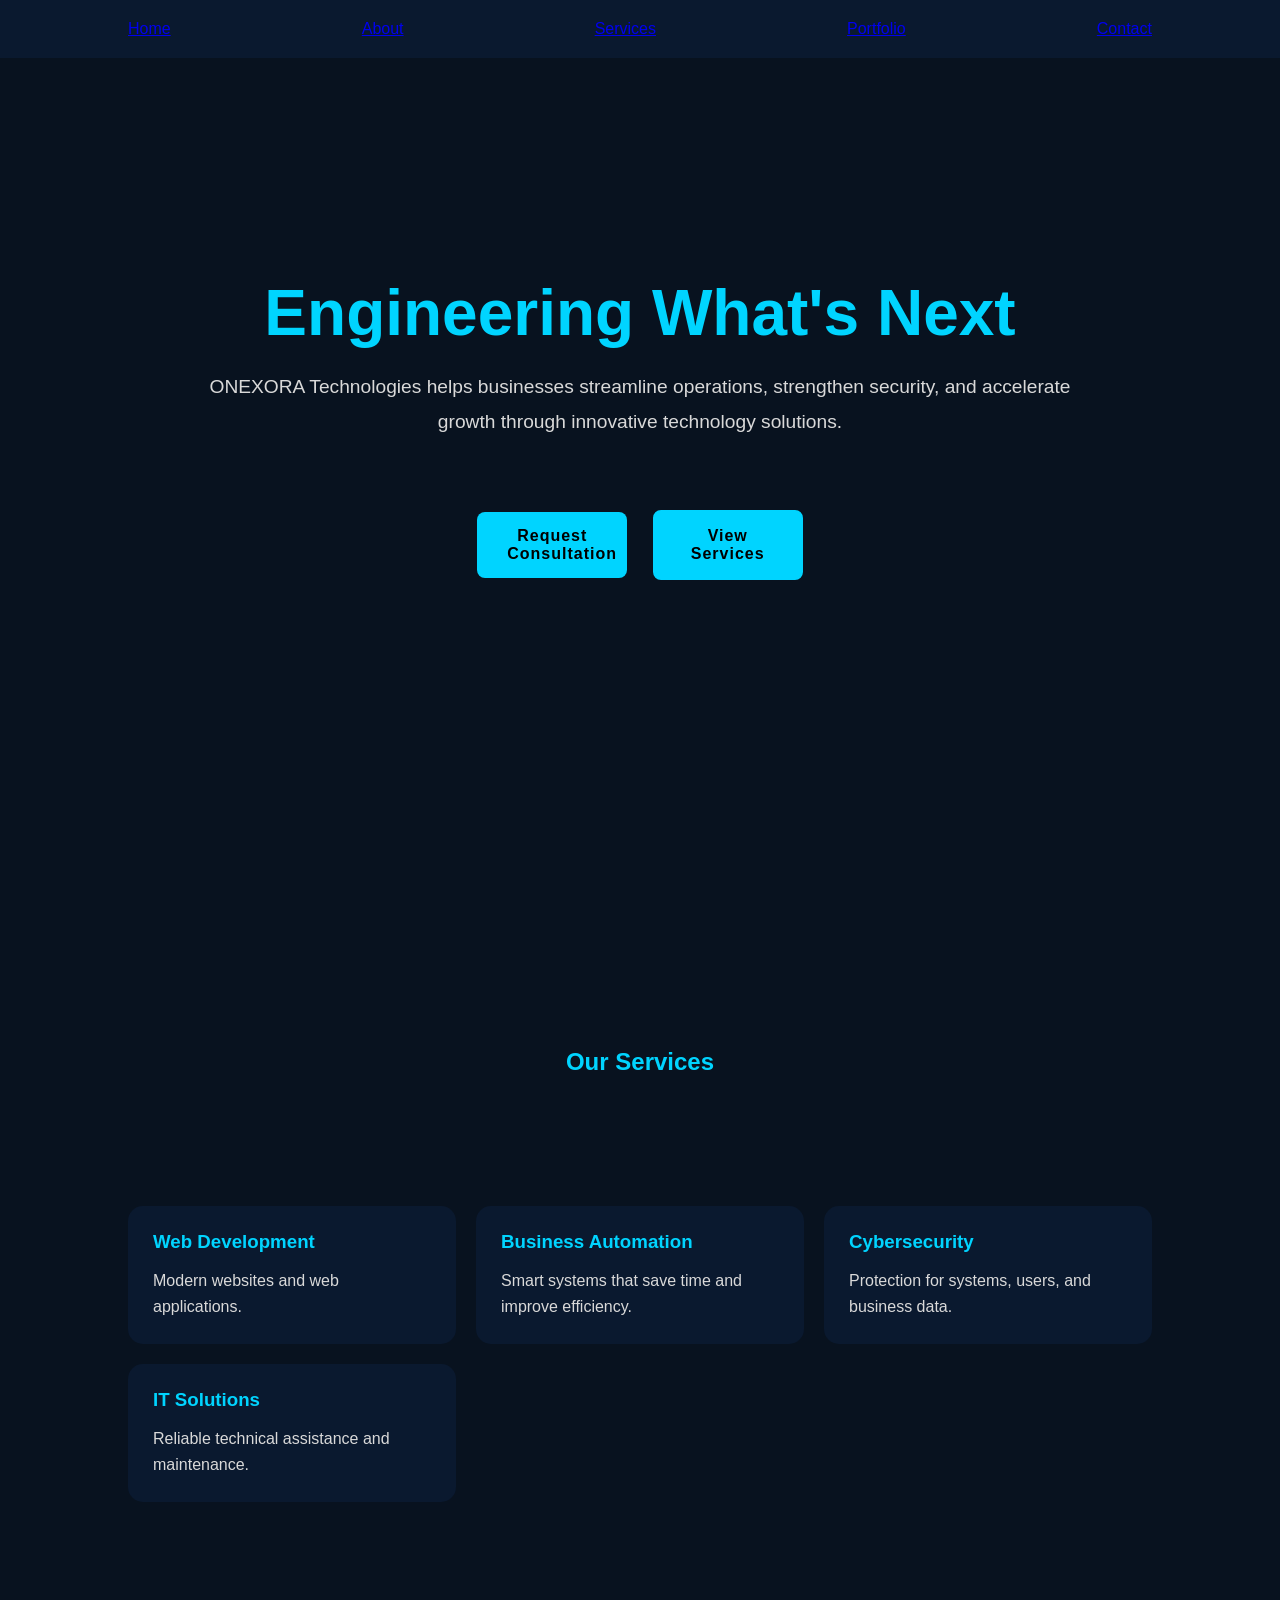
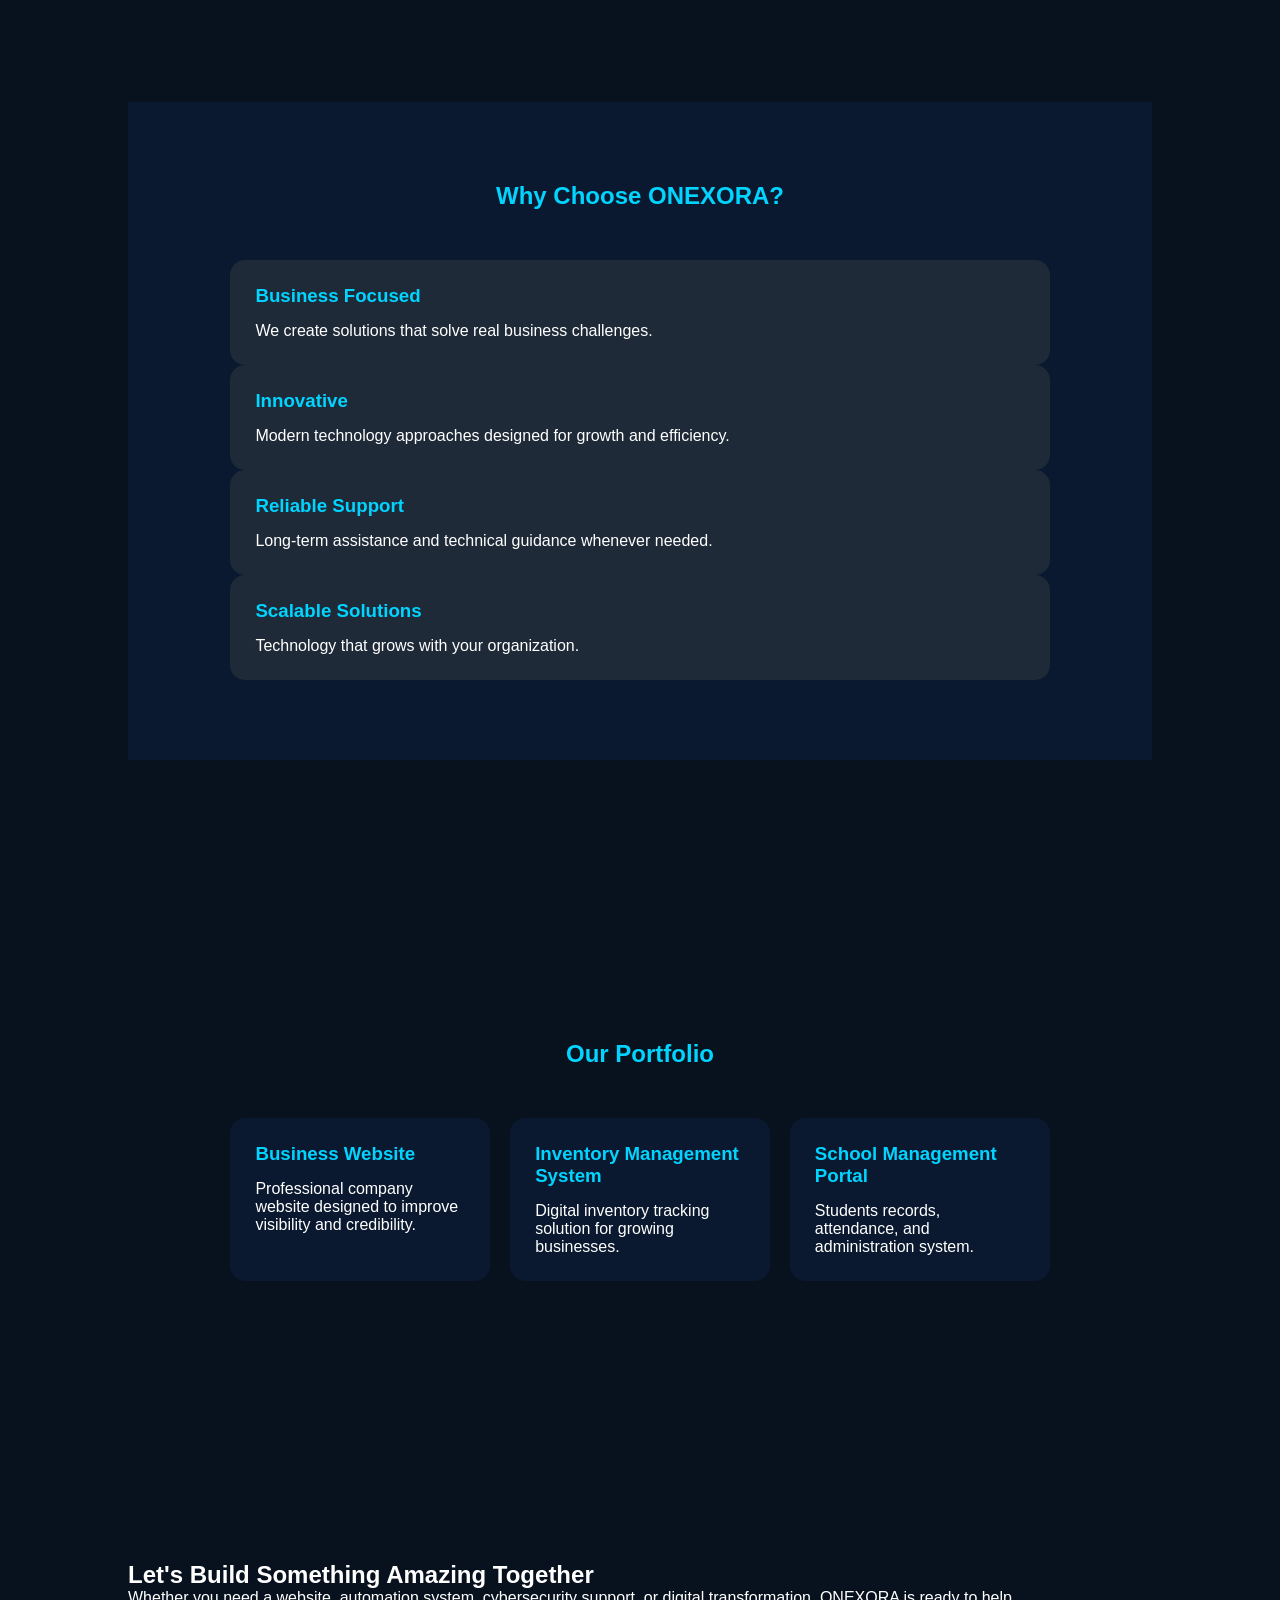
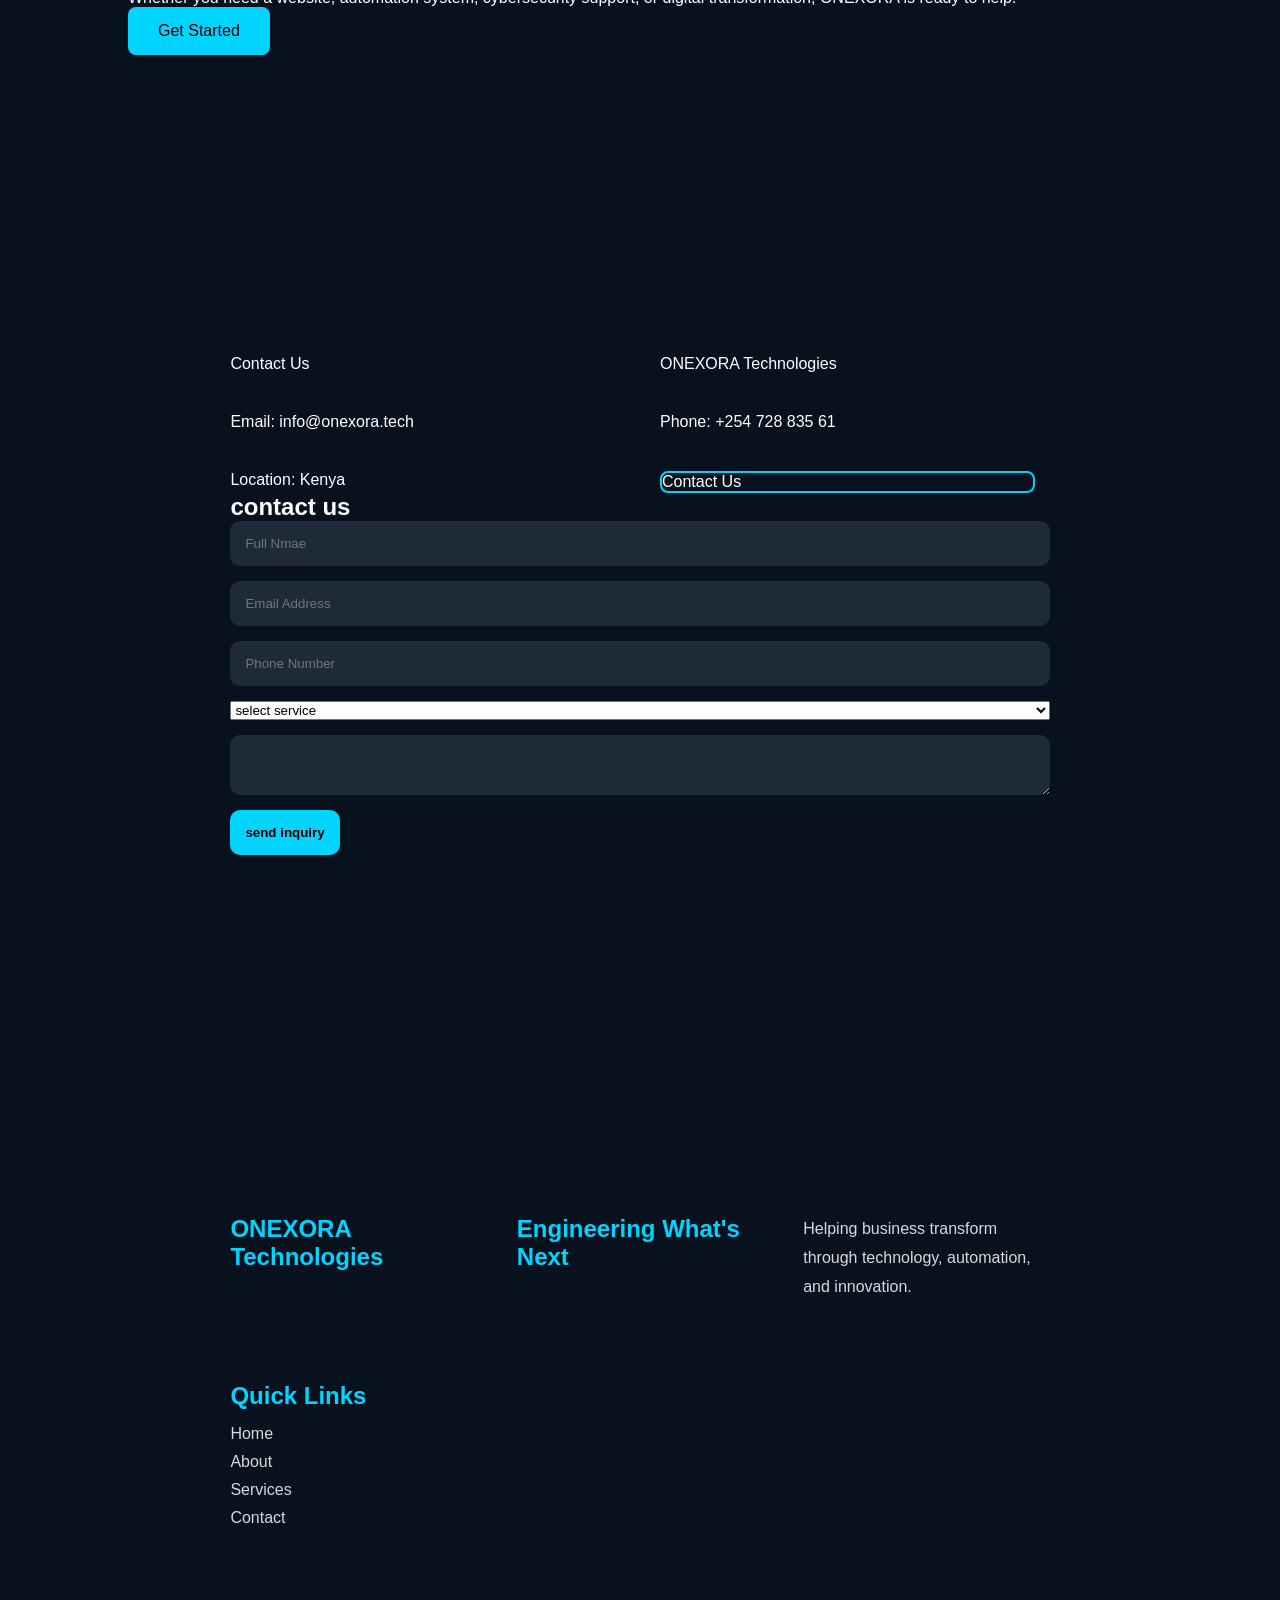
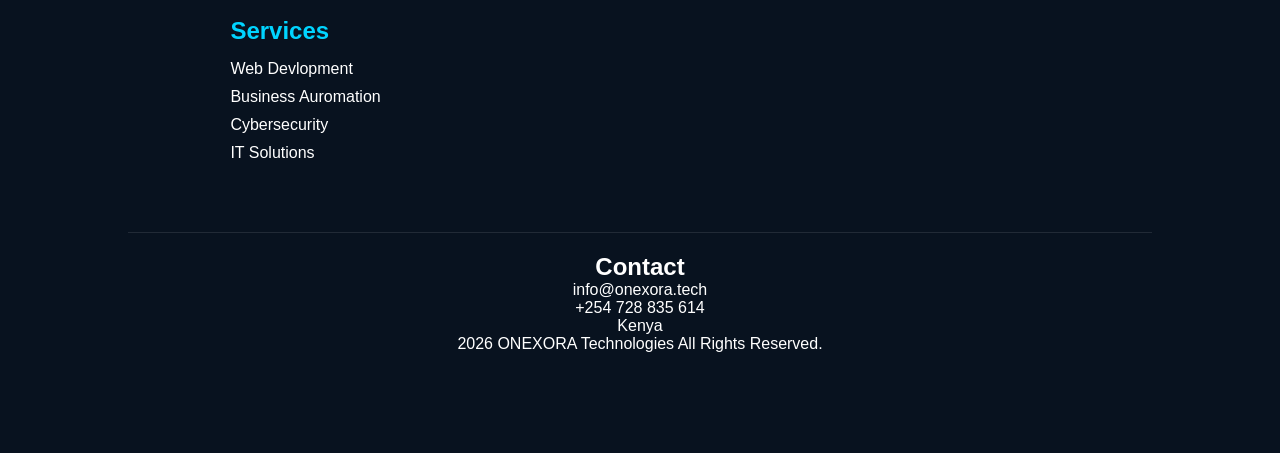
==== index.html @ 662ed16a "initial ONYXORA website" ====
<html>
  <head>
    <css>
<style class="css"></style>
    <title>ONYEORA</title>
    <link rel="stylesheet" type="text/css" href="style.css">
  </head>
  <body>
    <div class="navbar">
      <a href="index.html">Home</a>
      <a href="about.html">About</a>
      <a href="services.html">Services</a>
      <a href="portfolio.html">Portfolio</a>
      <a href="contact.html">Contact</a>
    </div>


      <!-- Hero Section -->
      <div class="hero">
        <div class="hero-content">
          <h1>Engineering What's Next</h1>
          <p>ONEXORA Technologies helps businesses streamline operations, strengthen security, and accelerate growth through innovative technology solutions.</p>
          <div class="banner-btn">
           <a href="#request-consultation" class="btn-primary"><span></span>Request Consultation</a>
           <a href="#View-Services" class="btn-secondary"><span></span>View Services</a>
          </div>
        </div>
      </div>


      <!-- Services Section -->


      <section id="Services">
       <div class="services">
                <h2>Our Services</h2>
          </div>
            <div class="services-container">
            <div class="services-grid">
            <div class="services-card">
                <h3>Web Development</h3>
                <p>Modern websites and web applications.</p>
            </div>
            <div class="services-card">
                <h3>Business Automation</h3>
                <p>Smart systems that save time and improve efficiency.</p>
            </div>
            <div class="services-card">
                <h3>Cybersecurity</h3>
                <p>Protection for systems, users, and business data.</p>
            </div>
            <div class="services-card">
                <h3>IT Solutions</h3>
                <p>Reliable technical assistance and maintenance.</p>
            </div>
             </div>
         </div>
      </section>


      <!--why us-->


      <section id="Why-us">
        <div class="why-us">
          <h2>Why Choose ONEXORA?</h2>
          <div class="why-us-container">
            <div class="why-us-grid">
              <div class="why-us-card">
                <h3>Business Focused</h3>
                <p>We create solutions that solve real business challenges.</p>
              </div>
              <div class="why-us-card">
                <h3>Innovative</h3>
                <p>Modern technology approaches designed for growth and efficiency.</p>
              </div>
              <div class="why-us-card">
                <h3>Reliable Support</h3>
                <p>Long-term assistance and technical guidance whenever needed.</p>
              </div>
              <div class="why-us-card">
                <h3>Scalable Solutions</h3>
                <p>Technology that grows with your organization.</p>
              </div>
            </div>
          </div>
        </div>
      </section>


      <!-- Portfolio -->


      <section id="Portfolio">
        <div class="portfolio">
          <h2>Our Portfolio</h2>
          <div class="portfolio-container">
            <div class="portfolio-grid">
              <div class="portfolio-card">
                <h3>Business Website</h3>
                <p>Professional company website designed to improve visibility and credibility.</p>
              </div>
              <div class="portfolio-card">
                <h3>Inventory Management System</h3>
                <p>Digital inventory tracking solution for growing businesses.</p>
              </div>
              <div class="portfolio-card">
                <h3>School Management Portal</h3>
                <p>Students records, attendance, and administration system.</p>
              </div>
            </div>
          </div>
        </div>
      </section>


      <!-- call to action -->


      <section id="Request-Consultation">
        <div class="request-consultation">
          <h2>Let's Build Something Amazing Together</h2>
          <p>Whether you need a website, automation system, cybersecurity support, or digital transformation, ONEXORA is ready to help.</p>
          <a href="contact.html" class="btn-primary"><span></span>Get Started</a>
        </div>
      </section>


      <!-- contact -->


      <section id="Contact">
        <div class="contact">
          <div class="contact-container"
          <h2>Contact Us</h2>
          <p>ONEXORA Technologies</p>
          <p>Email: info@onexora.tech</p>
          <p>Phone: +254 728 835 61</p>
          <p>Location: Kenya</p>
          <a href="contact.html" class="btn-secondary"><span></span>Contact Us</a>
        </div>
        <div>
          <h1>contact us</h1>
          <form>
            <!-- Full Name Input-->
             <input type="text" placeholder="Full Nmae" required>

             <!-- Email Address Input-->
              <input type="email" placeholder="Email Address" required>

              <!-- Phone Number Input-->
               <input type="tel" placeholder="Phone Number">
              
               <!-- Select Service Dropdown-->
                <select required>
                  <option value="disabled selected hiidden">select service</option>
                  <option value="select service">select service</option>
                  <option value="web development">web development</option>
                  <option value="Business Automation">Business Automation</option>
                  <option value="Cybersecurity">Cybersecurity</option>
                  <option value="IT Support">IT Support</option>
                </select>

                <!--Message Box-->
                <textarea></textarea>

                <!--Submit Button-->
                <div>
                  <button type="submit">send inquiry</button>
                </div>
          </form>
        </div>
      </section>


      <!--Footer-->


      <section id="footer">
        <div class="footer">
          <div class="footer-container">
            <h2>ONEXORA Technologies</h2>
            <h2>Engineering What's Next</h2>
            <p>Helping business transform through technology, automation, and innovation.</p>
          </div>
        </div>
        <div class="footer">
          <h2>Quick Links</h2>
          <nav>
            <ul>
              <li><a href="#home">Home</a></li>
              <li><a href="#about">About</a></li>
              <li><a href="#services">Services</a></li>
              <li><a href="#contact">Contact</a></li>
            </ul>
          </nav>
        </div>
        <div class="footer">
          <h2>Services</h2>
          <nav>
            <ul>
              <li>Web Devlopment</li>
              <li>Business Auromation</li>
              <li>Cybersecurity</li>
              <li>IT Solutions</li>
            </ul>
          </nav>
        </div>
        <div class="footer-bottom">
          <h2>Contact</h2>
          <p>info@onexora.tech</p>
          <p>+254 728 835 614</p>
          <p>Kenya</p>
          <p>2026 ONEXORA Technologies All Rights Reserved.</p>
        </div>
      </section>
  </body>
</html>
---- style.css ----
html{
    scroll-behavior: smooth;
}

section{
    padding: 100px 10%;
}

*{
    margin:0;
    padding:0;
    box-sizing:border-box;
}

body{
    font-family: 'Segoe UI', sans-serif;
    background: #08121f;
    color:white;
}

.navbar{
    display:flex;
    justify-content:space-between;
    align-items:center;
    background:#0A192F;
    padding:20px 10%;
    position: sticky;
    top: 0;
    z-index: 1000;
}

.logo{

    color:#00D4FF;

    font-size:1.8rem;

    font-weight:bold;

}

.nav-links{

    display:flex;

    gap:25px;

    list-style:none;

}

.nav-links a{

    text-decoration:none;

    color:white;

    transition:0.3s;
}

.nav-links a:hover{

    color:#00D4FF;

}

.hero{

    min-height:90vh;

    display:flex;

    justify-content:center;

    align-items:center;

    text-align:center;

    padding:40px;

}

.hero-content{
    max-width:900px;
    margin: auto;

}

.hero h1{
    font-size:4rem;
    margin-bottom:20px;
    color: #00D4FF;
}

.hero p{

    color:#d9d9d9;

    line-height:1.8;

    font-size:1.2rem;

}

.hero-buttons{

    margin-top:30px;

}

.banner-btn{
    font-weight: bold;
    letter-spacing: 1px;
}

.banner-btn{
    margin: 70px auto;
}

.banner-btn a{
    width: 150px;
    text-decoration: none;
    margin: 0 10px;
    display: inline-block;
    padding: 15px 30px;
    color: black;
    background-color: #00D4FF;
    border-radius: 8px;
    position: relative;
    z-index: 1;
    transition: color 0.5;
}

.banner-btn a span{
    width: 0;
    height: 100%;
    position: absolute;
    top: 0;
    left: 0;
    background: #d9d9d9;
    z-index: -1;
    transition: 0.5;
}

.banner-btn a:hover span{
    width: 100%;
}
.banner-btn a:hover{
    color: #000;
}

.btn-primary{
    display: inline-block;
    padding: 15px 30px;
    background:#00D4FF;
    color:black;
    text-decoration: none;
    border-radius: 8px;
    margin-right: 15px;
    transition: 0.3s;
}


.btn-primary:hover{
    transform:translateY(-3px);
    box-shadow:0 8px 20px rgba(0, 212,255, 0.4);
}

.btn-secondary{
    display: inline-block;
    border:2px solid #00D4FF;
    color:white;
    text-decoration: none;
    border-radius: 8px;
    margin-right: 15px;
    transition: 0.3s;

}

.btn-secondary:hover{
    background:#00D4FF;
    color:black;
    box-shadow:0 8px 20px rgba(0, 212,255, 0.4);

}

@media(max-width:768px){

    .navbar{
        flex-direction:column;
        gap:15px;
    }

    .nav-links{
        flex-direction:column;
        text-align:center;
    }

    .hero h1{
        font-size:2.5rem;
    }

}




.services{
    padding:80px 10%;
}

.services h2{
    text-align:center;
    color:#00D4FF;
    margin-bottom:50px;
}

.services-grid{
    display:grid;
    grid-template-columns:repeat(auto-fit,minmax(250px,1fr));
    gap:20px;
}

.services-card{
    background:#0A192F;
    padding:25px;
    border-radius:15px;
    transition:0.3s;
}

.services-card:hover{
    transform:translateY(-5px);
    box-shadow:0 8px 20px rgba(0, 212,255, 0.4);
}

.services-card h3{
    margin-bottom:15px;
    color:#00D4FF;
}

.services-card p{
    color:#d9d9d9;
    line-height:1.6;
}



.why-us{
    padding:80px 10%;
    background:#0A192F;
}

.why-us h2{
    text-align:center;
    color:#00D4FF;
    margin-bottom:50px;
}

.why-us-container{
    display:grid;
    grid-template-columns:repeat(auto-fit,minmax(250px,1fr));
    gap:20px;
}

.why-us-card{
    background:#1e2a38;
    padding:25px;
    border-radius:15px;
    transition:0.3s;
}


.why-us-card h3{
    margin-bottom:15px;
    color:#00D4FF;
}

.why-us-card:hover{
    transform:translateY(-5px);
    box-shadow:0 8px 20px rgba(0, 212,255, 0.4);
}

.portfolio{
    padding:80px 10%;
}

.portfolio h2{
    text-align:center;
    color:#00D4FF;
    margin-bottom:50px;
}

.portfolio-grid{
    display:grid;
    grid-template-columns:repeat(auto-fit,minmax(250px,1fr));
    gap:20px;
}

.portfolio-card{
    background:#0A192F;
    padding:25px;
    border-radius:15px;
    transition:0.3s;
}

.portfolio-card h3{
    margin-bottom:15px;
    color:#00D4FF;
}

.portfolio-card:hover{
    transform:translateY(-5px);
    box-shadow:0 8px 20px rgba(0, 212,255, 0.4);
}

.cta{
    padding:80px 10%;
    background:#0A192F;
    text-align:center;
}

.cta h2{
    color:#00D4FF;
    margin-bottom:30px;
}

.cta p{
    color:#d9d9d9;
    line-height:1.6;
    margin-bottom:30px;
}

.contact{
    padding: 100px 10%;
}

.contact h2{
    text-align: center;
    color: #00D4FF;
    margin-bottom: 50px;
}

.contact-container{
    display: grid;
    grid-template-columns: repeat(auto-fit,minmax(300px,1fr));
    gap: 40px;
}

form{
    display: flex;
    flex-direction: column;
    gap: 15px;
}

input,textarea{
    padding: 15px;
    border: none;
    border-radius: 10px;
    background: #1e2a38;
    color: white;
}

button{
    padding: 15px;
    border: none;
    border-radius: 10px;
    background-color: #00D4FF;
    cursor: pointer;
    font-weight: bold;
}

.footer{
    background-color: #08121f;
    padding: 60px 10% 20px;
}

.footer-container{
    display: grid;
    grid-template-columns: repeat(auto-fit,minmax(220px,1fr));
    gap: 40px;
}

.footer h2{
    color: #00D4FF;
    margin-bottom: 15px;
}

.footer p{
    color: #d9d9d9;
    line-height: 1.8;
}

.footer ul{
    list-style: none;
}

.footer ul li{
    margin-bottom: 10px;
}

.footer a{
    color: #d9d9d9;
    text-decoration: none;
    transition: 0.3s;
}

.footer a:hover{
    color: #00D4FF;
}

.footer-bottom{
    text-align: center;
    margin-top: 40px;
    padding-top: 20px;
    border-top: 1px solid rgba(255, 255, 255, 0.1);
}



.about-hero{
    text-align: center;
    padding: 120px 10%;
}

.about-hero h1{
    color: #00D4FF;
    font-size: 4rem;
    margin-bottom: 20px;
}

.about-hero p{
    max-width: 700px;
    margin: auto;
    line-height: 1.8;
    color: #00D4FF;
}

.company-story{
    padding: 80px 10%;
}

.company-story h2{
    color: #00D4FF;
    margin-bottom: 25px;
}

.company-story p{
    margin-bottom: 20px;
    line-height: 1.8;
}


.mission-vision
{
    display: grid;
    grid-template-columns: repeat(auto-fit,minmax(350px,1fr));
    gap: 30px;
    padding: 80px 10%;
}

.mission-vision{
    background-color: #0A192F;
    padding: 30px;
    border-radius: 15px;
    transition: 0.3s;
}

.mission-vision h2{
    color: #00D4FF;
    margin-bottom: 20px;
}

.mission-vision:hover{
    transform: translateY(-8PX);
    box-shadow: 0 10px 25px rgba(0, 212,255, 0.2);
}



.values{
    padding: 80px 10%;
}

.values h2{
    text-align: center;
    color: #00D4FF;
    margin-bottom: 50px;
}

.values-grid{
    display: grid;
    grid-template-columns: repeat(auto-fit,minmax(220px,1fr));
    gap: 20px;
}

.values-card{
    background-color: #1e2a38;
    padding: 25px;
    border-radius: 15px;
    text-align: center;
    transition: 0.3s;
}

.values-card h3{
    color: #00D4FF;
    margin-bottom: 10px;
}

.values-card:hover{
    transform: translateY(-8px);
    box-shadow: 0 10px 25px rgba(0, 212,255, 0.2);
}


.founder{
    display: grid;
    grid-template-columns: repeat(auto-fit,minmax(350px,1fr));
    gap: 30px;
    padding: 80px 10%;
}

.founder h2{
    color: #00D4FF;
    margin-bottom: 20px;
}

.founder-card{
    background-color: #1e2a38;
    padding: 25px;
    border-radius: 15px;
    text-align: left;
    transition: 0.3s;
}

.founder-card h3{
    color: #00D4FF;
    margin-bottom: 10px;
}

.founder-card:hover{
    transform: translateY(-8px);
    box-shadow: 0 10px 25px rgba(0, 212,255, 0.2);
}



.service-detail{
    background-color: #0A192F;
    padding: 50px;
    margin: 40px 10%;
    border-radius: 15px;
}

.service-detail h2{
    color: #00D4FF;
    margin-bottom: 20px;
}

.service-detail ul{
    margin-top: 20px;
    padding-left: 20px;
}

.service-detail li{
    margin-bottom: 10px;
}

.cta{
    text-align: center;
    padding: 100px 10%;
}
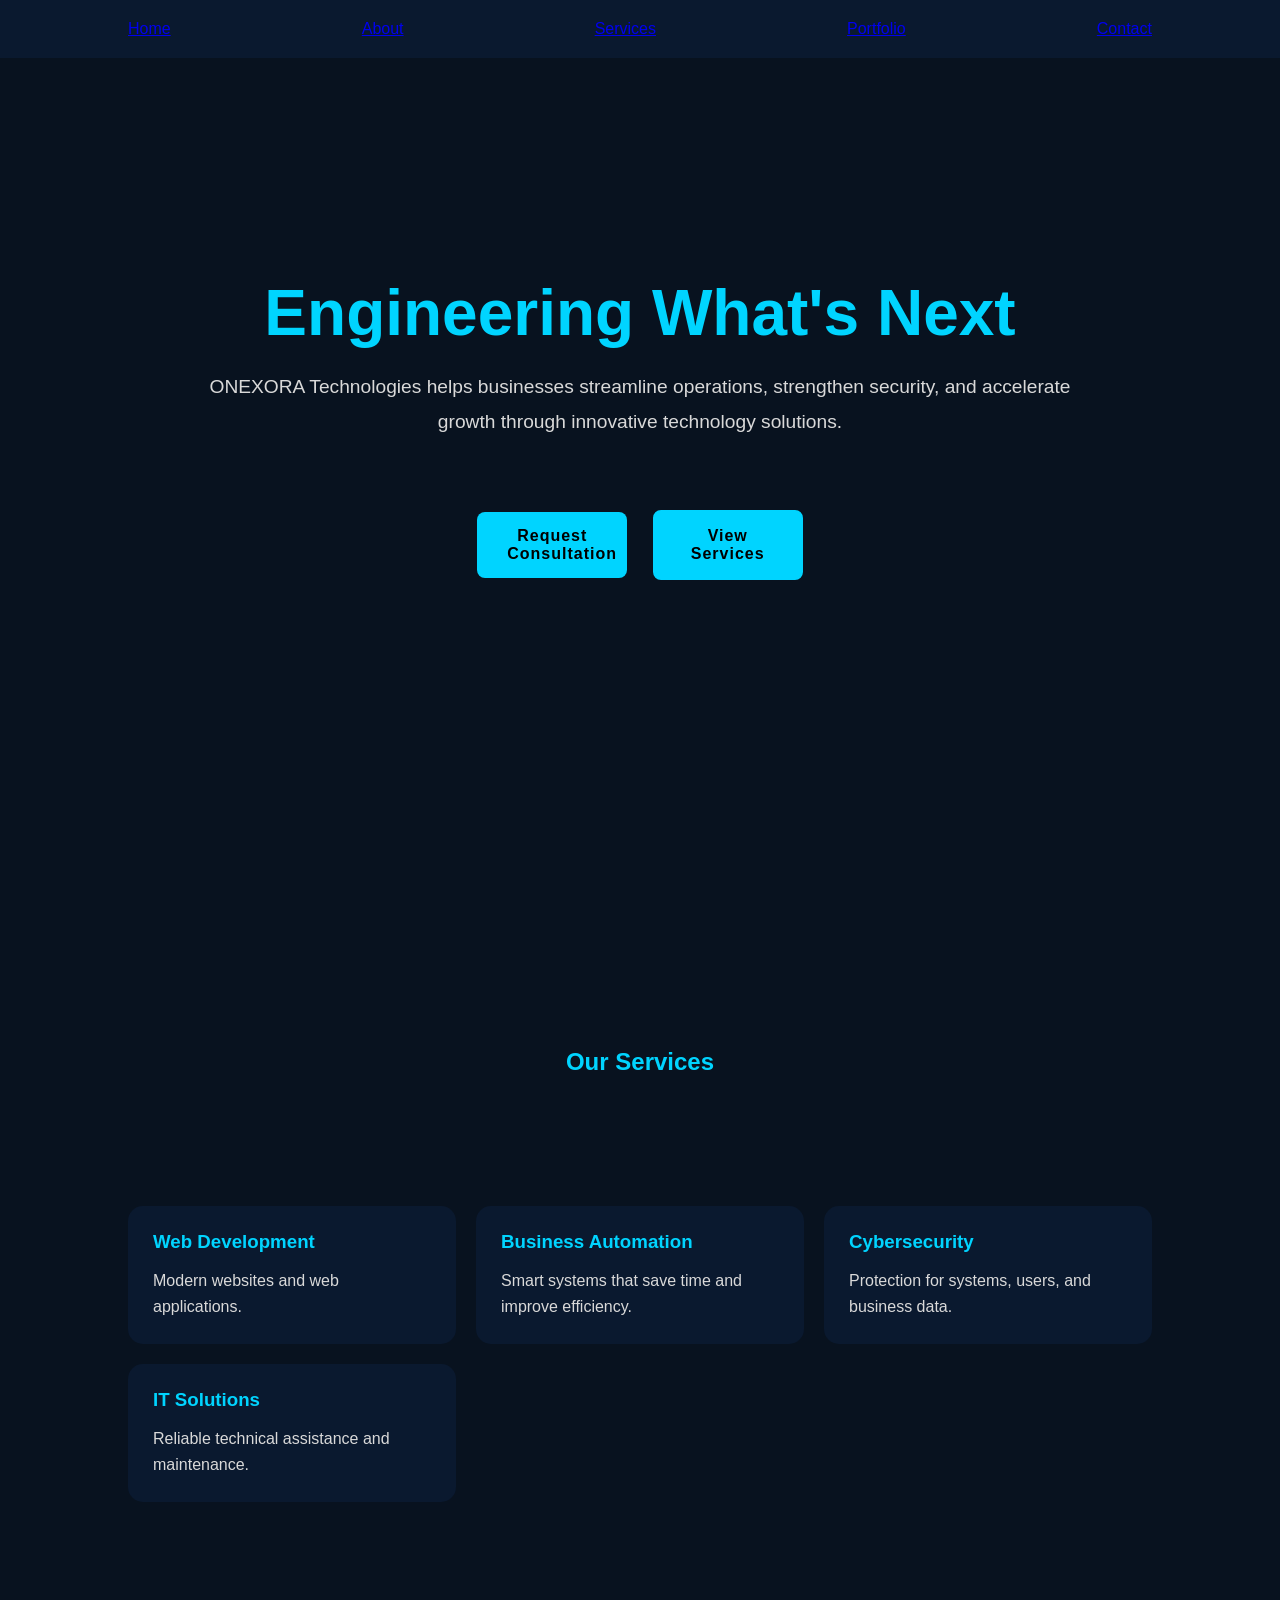
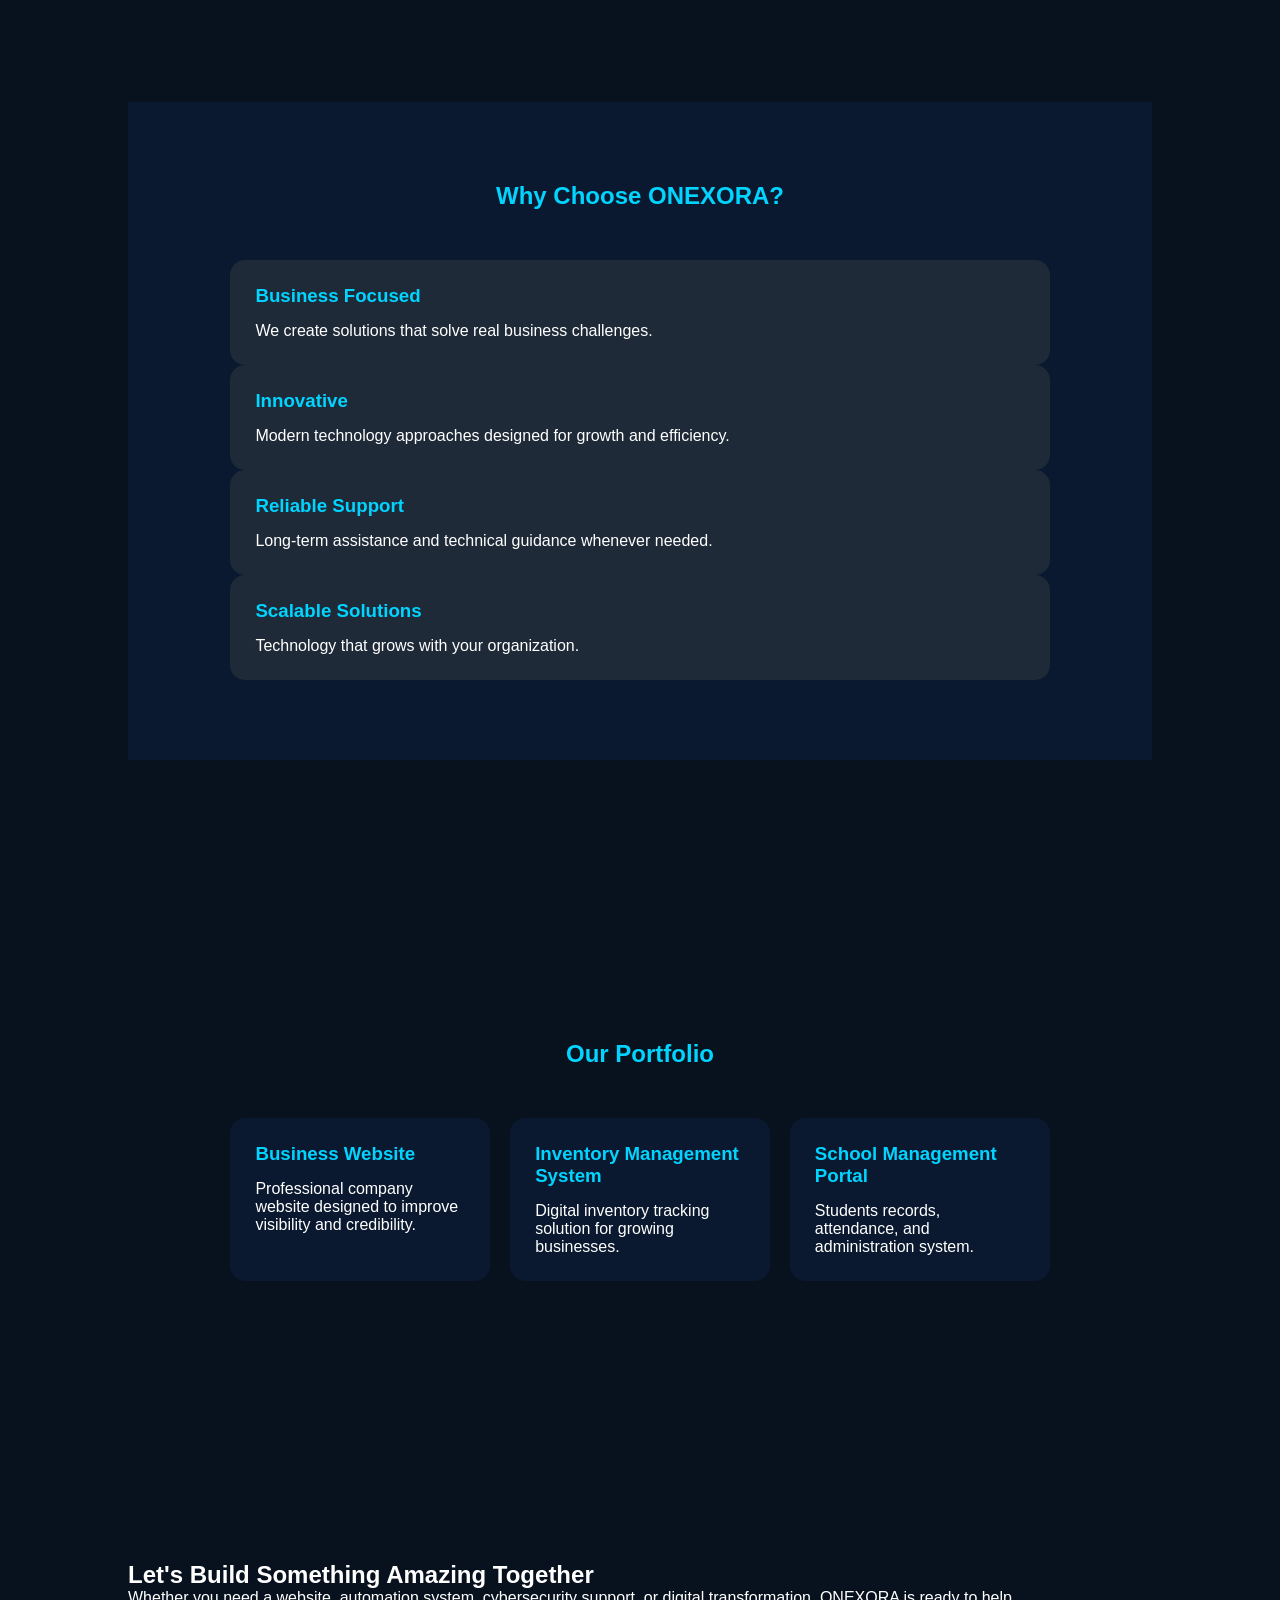
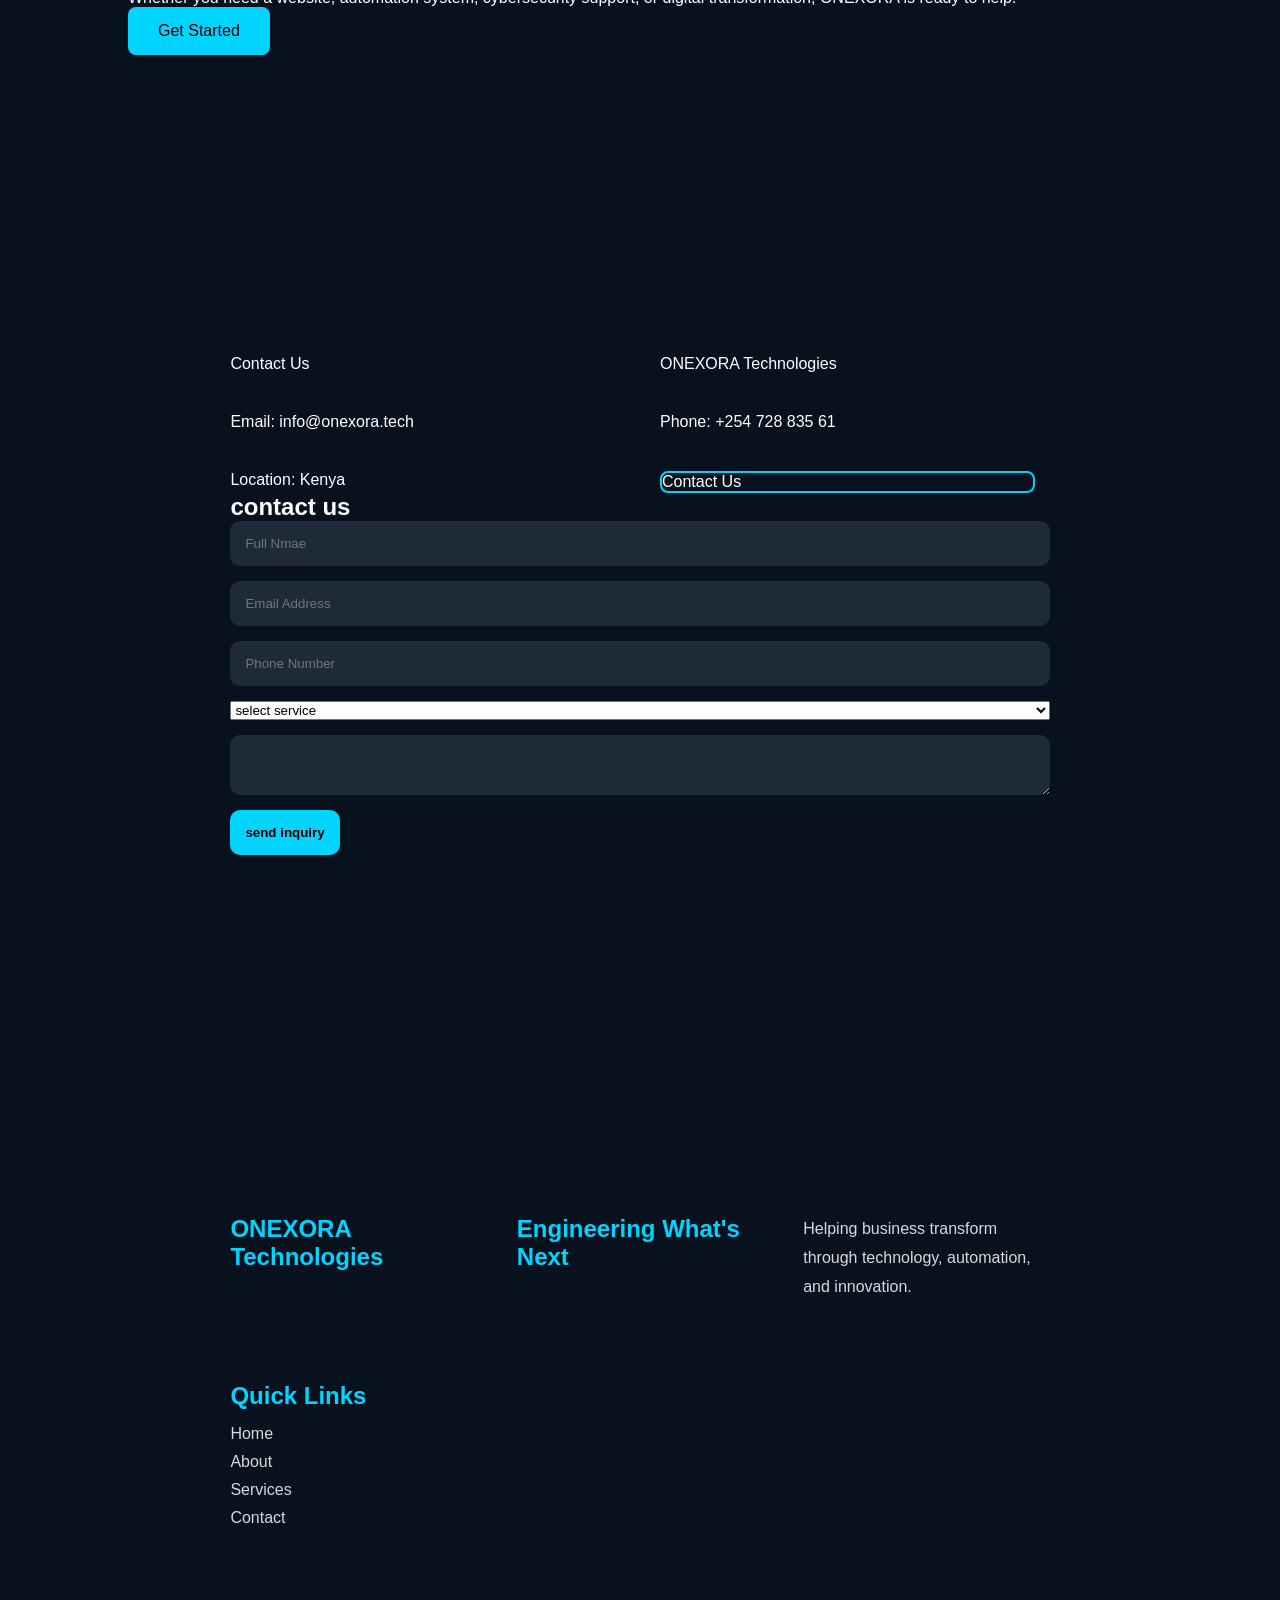
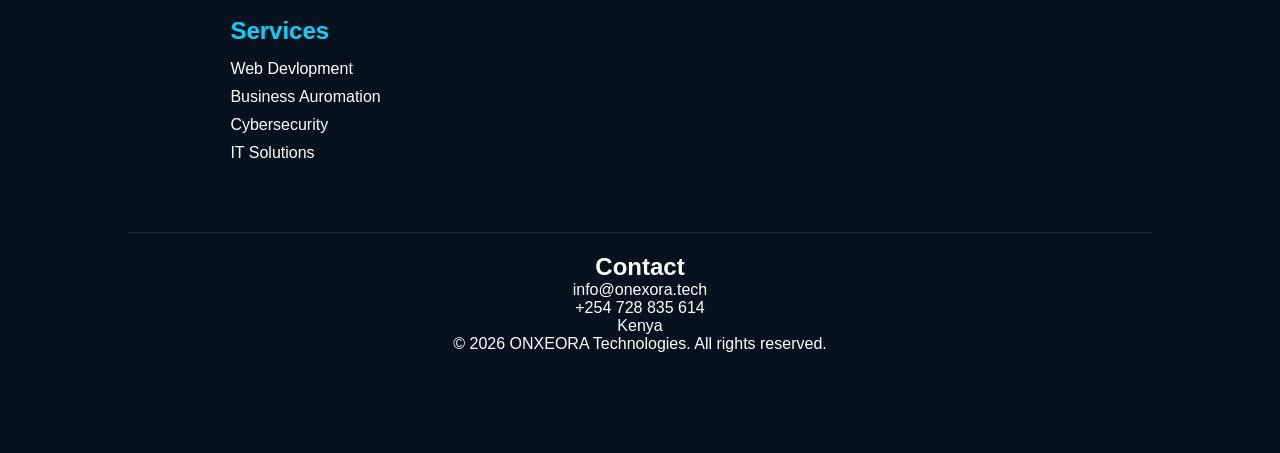
==== commit 977646b4: "added portfolio page" ====
--- a/index.html
+++ b/index.html
@@ -211,7 +211,7 @@
           <p>info@onexora.tech</p>
           <p>+254 728 835 614</p>
           <p>Kenya</p>
-          <p>2026 ONEXORA Technologies All Rights Reserved.</p>
+          <p>&copy; 2026 ONXEORA Technologies. All rights reserved.</p>
         </div>
       </section>
   </body>
--- a/style.css
+++ b/style.css
@@ -568,4 +568,107 @@
 .cta{
     text-align: center;
     padding: 100px 10%;
+}
+
+.cta h2{
+    color: #00D4FF;
+    margin-bottom: 20px;
+}
+
+.cta p{
+    color: #d9d9d9;
+    line-height: 1.8;
+    margin-bottom: 30px;
+}
+
+.service-benefits{
+    padding: 100px 10%;
+}
+
+.service-benefits h2{
+    color: #00D4FF;
+    margin-bottom: 50px;
+    text-align: center;
+}
+
+.service-benefits-grid{
+    display: grid;
+    grid-template-columns: repeat(auto-fit,minmax(250px,1fr));
+    gap: 20px;
+}
+
+.service-benefit-card{
+    background-color: #1e2a38;
+    padding: 25px;
+    border-radius: 15px;
+    text-align: center;
+    transition: 0.3s;
+}
+
+.service-benefit-card h3{
+    color: #00D4FF;
+    margin-bottom: 15px;
+}
+
+.service-benefit-card:hover{
+    transform: translateY(-8px);
+    box-shadow: 0 10px 25px rgba(0, 212,255, 0.2);
+}
+
+.service-detail{
+    background-color: #0A192F;
+    padding: 50px;
+    margin: 40px 10%;
+    border-radius: 15px;
+    transition: 0.3s;
+}
+
+.service-detail:hover{
+    transform: translateY(-5px);
+    box-shadow: 0 10px 25px rgba(0, 212,255, 0.15);
+}
+
+.service-detail h2{
+    color: #00D4FF;
+    margin-bottom: 20px;
+    font-size: 2rem;
+}
+
+.service-detail p{
+    color: #d9d9d9;
+    line-height: 1.8;
+    margin-bottom: 20px;
+}
+
+.service-detail ul{
+    margin-top: 20px;
+    padding-left: 20px;
+}
+
+.service-detail li{
+    margin-bottom: 10px;
+    color: #d9d9d9;
+}
+
+.projects-grid{
+    display: grid;
+    grid-template-columns: repeat(auto-fit,minmax(300px,1fr));
+    gap: 25px;
+}
+
+.project-card{
+    background-color: #0A192F;
+    padding: 20px;
+    border-radius: 15px;
+    transition: 0.3s;
+}
+
+.project-card:hover{
+    transform: translateY(-8px);
+    box-shadow: 0 10px 25px rgba(0, 212,255, 0.2);
+}
+
+.project-card h3{
+    color: #00D4FF;
+    margin-bottom: 15px;
 }
